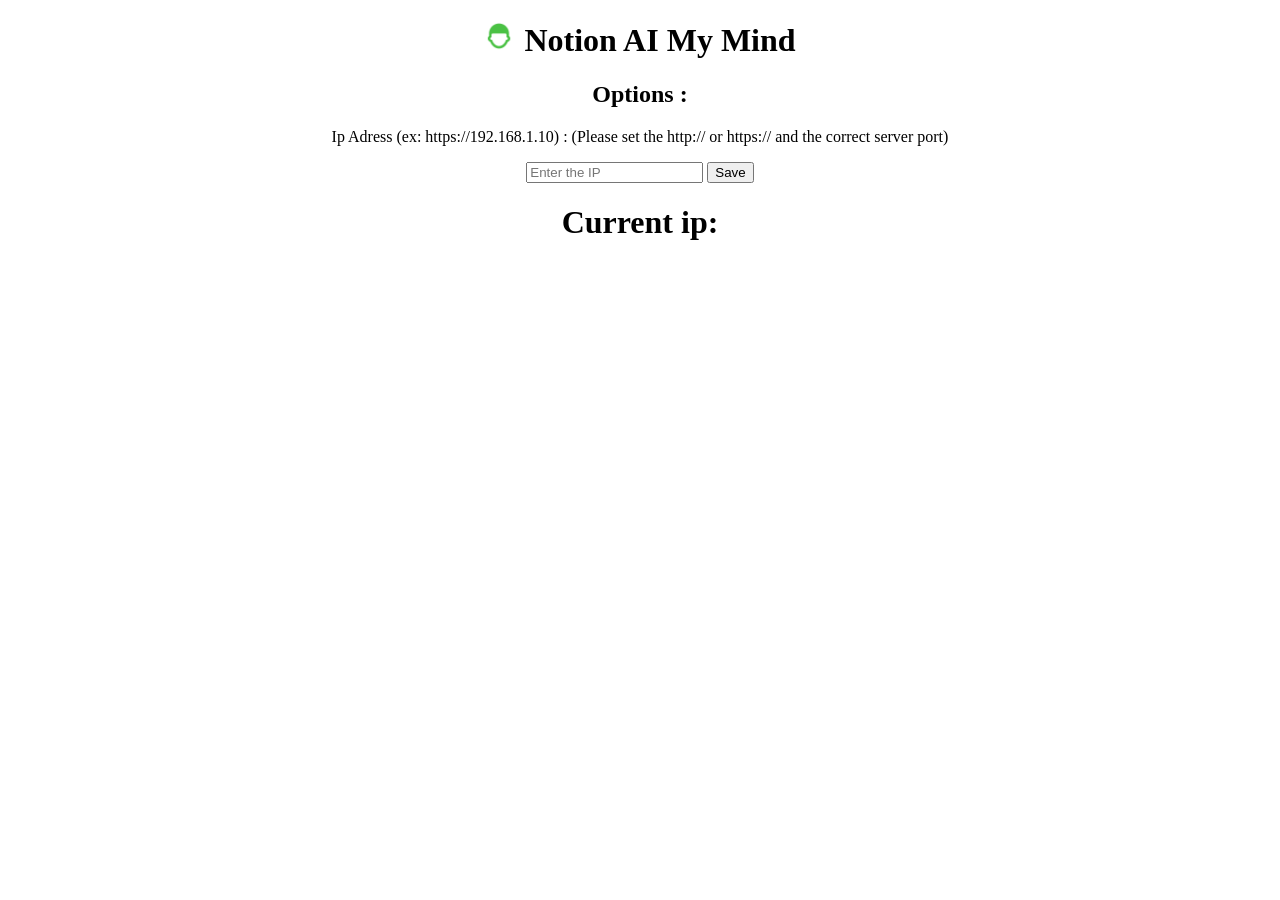
==== Chrome Extension/options.html @ f3dc3cd2 "initial commit" ====
<!DOCTYPE html>
<html>
	<head>
		<meta charset="utf-8">
		<title>Notion AI My Mind Options</title>
		<script src="options.js"></script>
	</head>
	<body>
		<center>
			<h1><img src="icon/icon.png" width="30px" style="margin-right: 10px;"/>Notion AI My Mind</h1>
			<form name="settings">
				<h2>Options :</h2>
				<p>Ip Adress (ex: https://192.168.1.10) : (Please set the http:// or https:// and the correct server port)</p> <input type="text" id="serverip" placeholder="Enter the IP"/>
                <button id="save">Save</button>
                <h1>Current ip: </h1>
                <h1 id="ip_status"></h1>
			</form>
		</center>
	</body>
</html>
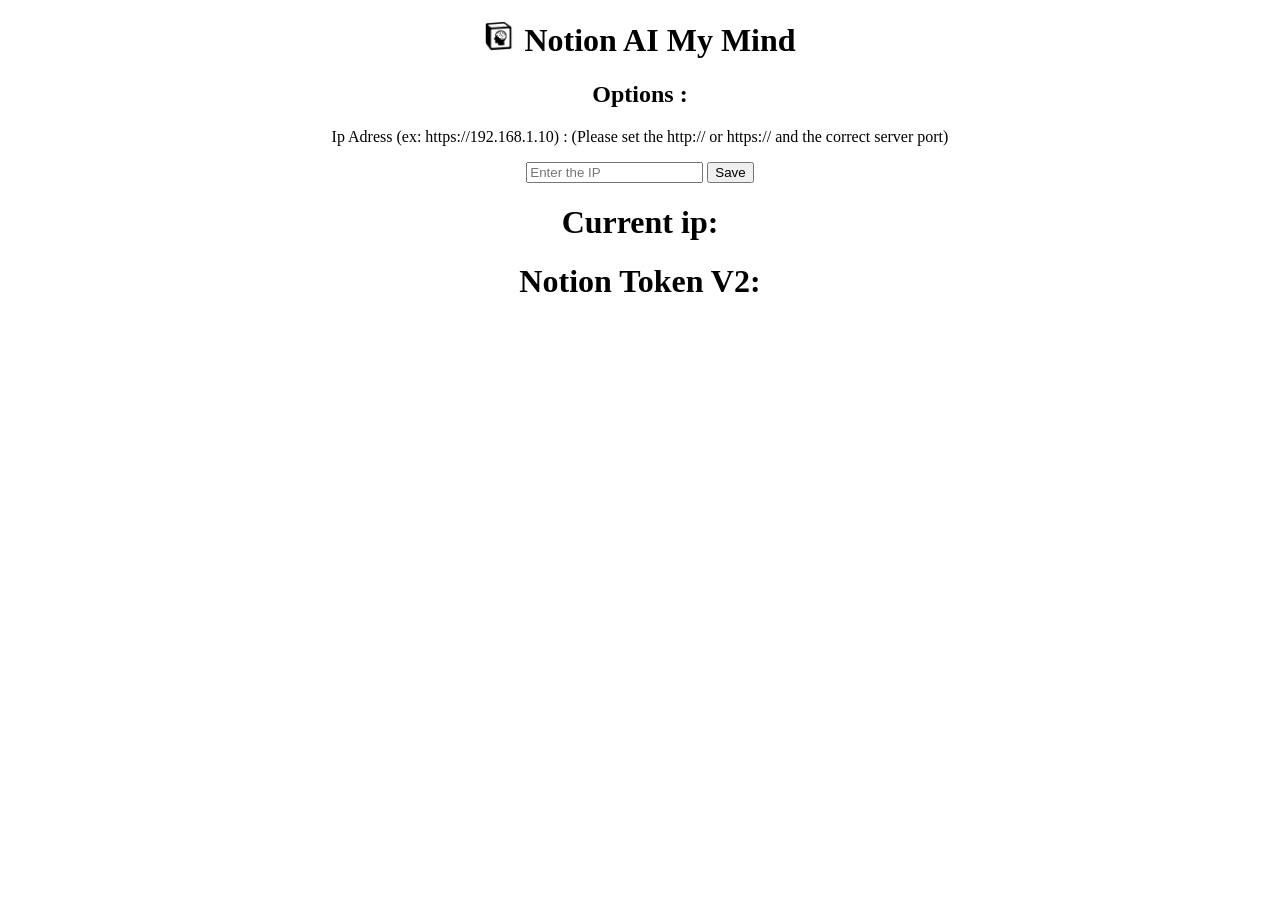
==== commit c84102d4: "feat: now you can get the needed token from cookie from the extension!" ====
--- a/Chrome Extension/options.html
+++ b/Chrome Extension/options.html
@@ -3,7 +3,7 @@
 	<head>
 		<meta charset="utf-8">
 		<title>Notion AI My Mind Options</title>
-		<script src="options.js"></script>
+		<script src="js/options.js"></script>
 	</head>
 	<body>
 		<center>
@@ -13,7 +13,10 @@
 				<p>Ip Adress (ex: https://192.168.1.10) : (Please set the http:// or https:// and the correct server port)</p> <input type="text" id="serverip" placeholder="Enter the IP"/>
                 <button id="save">Save</button>
                 <h1>Current ip: </h1>
-                <h1 id="ip_status"></h1>
+				<h1 id="ip_status"></h1>
+				<h1>Notion Token V2: </h1>
+                <h2 id="token_info"></h2>
+
 			</form>
 		</center>
 	</body>
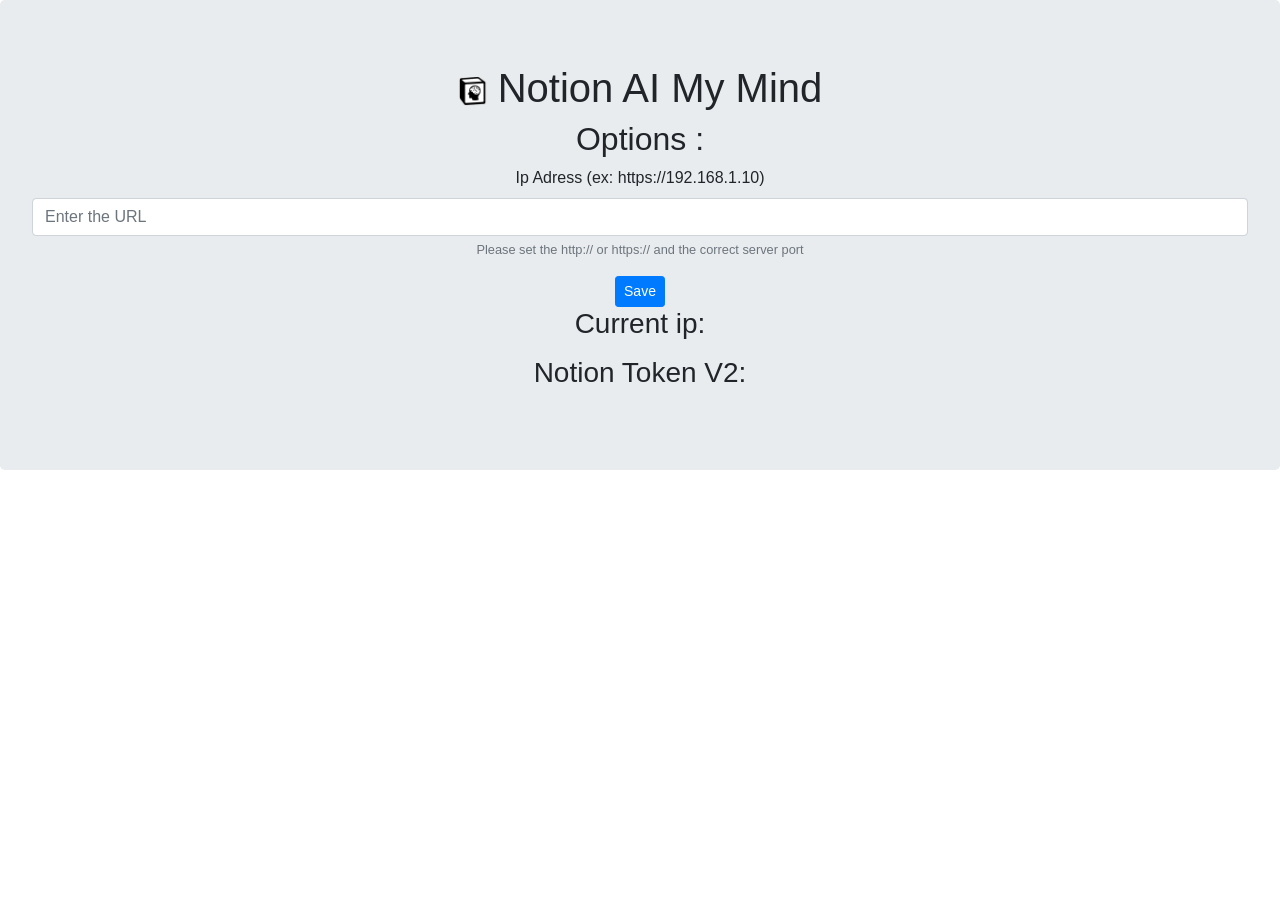
==== commit 98096ac4: "feat: changed options screen style from extension" ====
--- a/Chrome Extension/options.html
+++ b/Chrome Extension/options.html
@@ -1,23 +1,34 @@
 <!DOCTYPE html>
 <html>
 	<head>
-		<meta charset="utf-8">
-		<title>Notion AI My Mind Options</title>
+		<meta charset="UTF-8">
+        <meta name="viewport" content="width=device-width, initial-scale=1.0">
+        <meta http-equiv="X-UA-Compatible" content="ie=edge">
+        <title>Notion AI My Mind Options!</title>
+        <link rel="stylesheet" href="https://stackpath.bootstrapcdn.com/bootstrap/4.3.1/css/bootstrap.min.css" integrity="sha384-ggOyR0iXCbMQv3Xipma34MD+dH/1fQ784/j6cY/iJTQUOhcWr7x9JvoRxT2MZw1T" crossorigin="anonymous">
+        <script src="https://code.jquery.com/jquery-3.3.1.slim.min.js" integrity="sha384-q8i/X+965DzO0rT7abK41JStQIAqVgRVzpbzo5smXKp4YfRvH+8abtTE1Pi6jizo" crossorigin="anonymous"></script>
+        <script src="https://cdnjs.cloudflare.com/ajax/libs/popper.js/1.14.7/umd/popper.min.js" integrity="sha384-UO2eT0CpHqdSJQ6hJty5KVphtPhzWj9WO1clHTMGa3JDZwrnQq4sF86dIHNDz0W1" crossorigin="anonymous"></script>
+        <script src="https://stackpath.bootstrapcdn.com/bootstrap/4.3.1/js/bootstrap.min.js" integrity="sha384-JjSmVgyd0p3pXB1rRibZUAYoIIy6OrQ6VrjIEaFf/nJGzIxFDsf4x0xIM+B07jRM" crossorigin="anonymous"></script>
 		<script src="js/options.js"></script>
 	</head>
 	<body>
-		<center>
+		<div class="jumbotron text-center">
 			<h1><img src="icon/icon.png" width="30px" style="margin-right: 10px;"/>Notion AI My Mind</h1>
 			<form name="settings">
 				<h2>Options :</h2>
-				<p>Ip Adress (ex: https://192.168.1.10) : (Please set the http:// or https:// and the correct server port)</p> <input type="text" id="serverip" placeholder="Enter the IP"/>
-                <button id="save">Save</button>
-                <h1>Current ip: </h1>
-				<h1 id="ip_status"></h1>
-				<h1>Notion Token V2: </h1>
-                <h2 id="token_info"></h2>
+				<div class="form-group">
+                    <label for="server_ip">Ip Adress (ex: https://192.168.1.10)</label>
+                    <input type="text" name="serverip" id="serverip" class="form-control"  aria-describedby="url_help" placeholder="Enter the URL">
+                    <small id="url_help" class="form-text text-muted">Please set the http:// or https:// and the correct server port</small>
+                </div>
+                <button class="btn btn-primary btn-sm"  id="save"  role="button">Save</button>
+				
+				<h3>Current ip: </h3>
+				<p id="ip_status"></p>
+				<h3>Notion Token V2: </h3>
+                <p id="token_info"></p>
 
 			</form>
-		</center>
+		</div>
 	</body>
 </html>
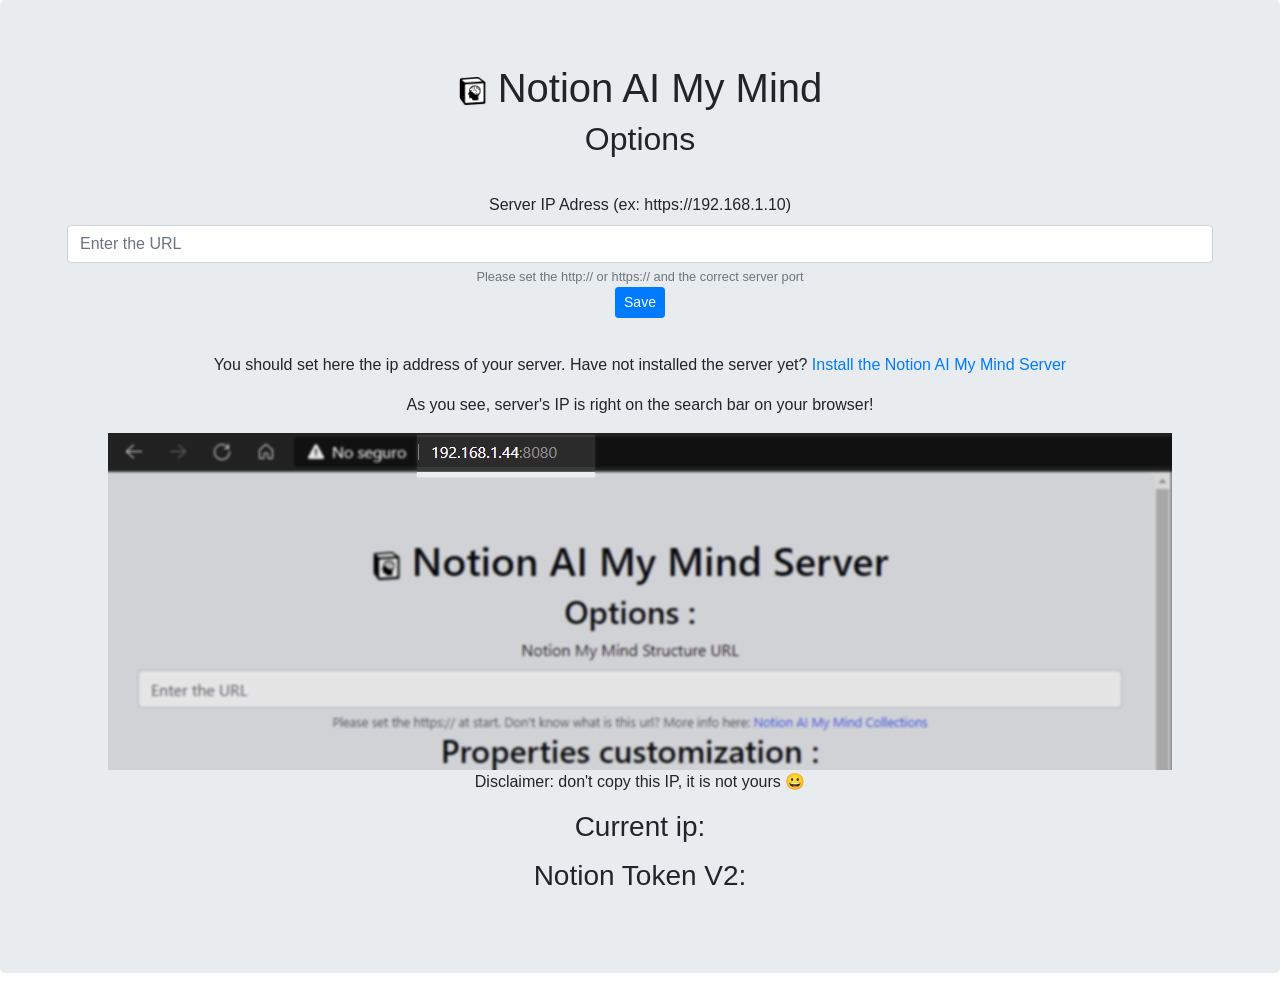
==== commit 764e2305: "feat: release 2.0.3, Adding tags, modifying Title and url on the fly and more!" ====
--- a/Chrome Extension/options.html
+++ b/Chrome Extension/options.html
@@ -5,24 +5,33 @@
         <meta name="viewport" content="width=device-width, initial-scale=1.0">
         <meta http-equiv="X-UA-Compatible" content="ie=edge">
         <title>Notion AI My Mind Options!</title>
-        <link rel="stylesheet" href="https://stackpath.bootstrapcdn.com/bootstrap/4.3.1/css/bootstrap.min.css" integrity="sha384-ggOyR0iXCbMQv3Xipma34MD+dH/1fQ784/j6cY/iJTQUOhcWr7x9JvoRxT2MZw1T" crossorigin="anonymous">
-        <script src="https://code.jquery.com/jquery-3.3.1.slim.min.js" integrity="sha384-q8i/X+965DzO0rT7abK41JStQIAqVgRVzpbzo5smXKp4YfRvH+8abtTE1Pi6jizo" crossorigin="anonymous"></script>
-        <script src="https://cdnjs.cloudflare.com/ajax/libs/popper.js/1.14.7/umd/popper.min.js" integrity="sha384-UO2eT0CpHqdSJQ6hJty5KVphtPhzWj9WO1clHTMGa3JDZwrnQq4sF86dIHNDz0W1" crossorigin="anonymous"></script>
-        <script src="https://stackpath.bootstrapcdn.com/bootstrap/4.3.1/js/bootstrap.min.js" integrity="sha384-JjSmVgyd0p3pXB1rRibZUAYoIIy6OrQ6VrjIEaFf/nJGzIxFDsf4x0xIM+B07jRM" crossorigin="anonymous"></script>
+        <link rel="stylesheet" href="css/bootstrap.min.css">
+        <script src="js/vendor/jquery-3.3.1.slim.min.js"></script>
+        <script src="js/vendor/popper.min.js"></script>
+        <script src="js/vendor/bootstrap.min.js"></script>
 		<script src="js/options.js"></script>
 	</head>
 	<body>
 		<div class="jumbotron text-center">
 			<h1><img src="icon/icon.png" width="30px" style="margin-right: 10px;"/>Notion AI My Mind</h1>
 			<form name="settings">
-				<h2>Options :</h2>
-				<div class="form-group">
-                    <label for="server_ip">Ip Adress (ex: https://192.168.1.10)</label>
+				<h2>Options</h2>
+				
+				<div class="form-group" style="margin:35px">
+                    <label for="server_ip">Server IP Adress (ex: https://192.168.1.10)</label>
                     <input type="text" name="serverip" id="serverip" class="form-control"  aria-describedby="url_help" placeholder="Enter the URL">
                     <small id="url_help" class="form-text text-muted">Please set the http:// or https:// and the correct server port</small>
-                </div>
-                <button class="btn btn-primary btn-sm"  id="save"  role="button">Save</button>
+					<button class="btn btn-primary btn-sm"  id="save"  role="button">Save</button>
+				</div>
 				
+				
+				<div class="help-div" style="margin-top:25px">
+                    <p>You should set here the ip address of your server. Have not installed the server yet? <a href="https://github.com/elblogbruno/NotionAI-MyMind/wiki/Installing-the-Notion-AI-My-Mind-Server"> Install the Notion AI My Mind Server</a></p>
+					<p>As you see, server's IP is right on the search bar on your browser!</p>
+					<img src="doc/example-url.png"></img>
+					<p>Disclaimer: don't copy this IP, it is not yours &#128512 </p>
+				</div>
+
 				<h3>Current ip: </h3>
 				<p id="ip_status"></p>
 				<h3>Notion Token V2: </h3>
